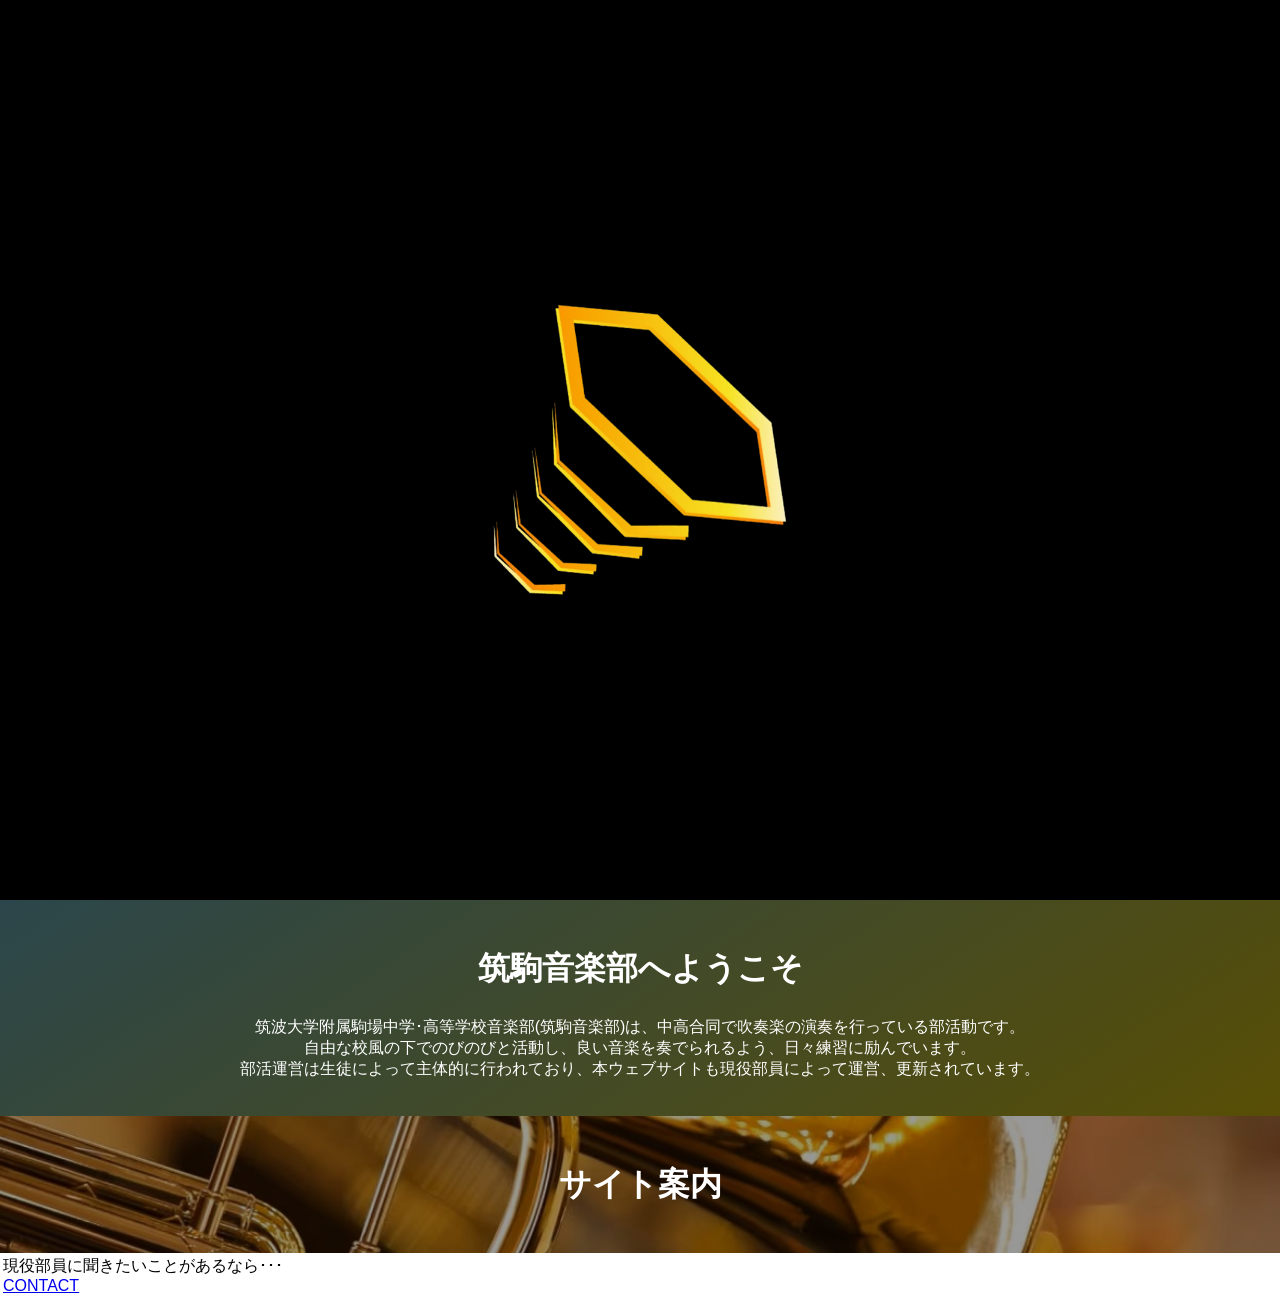
==== index.html @ a9839ea7 "2134" ====
<!DOCTYPE html>
<html lang="ja">
    <head>
        <meta charset="UTF-8">
        <meta name="viewport" content="width=device-width, initial-scale=1.0">
        <title>筑駒音楽部 - 公式ウェブサイト</title>
        <link rel="stylesheet" href="style.css">
        <script src="script.js" defer></script>
    </head>
    <body>
        <div id="splash">
            <img src="images/logo_gold.png" alt="スプラッシュロゴ" id="splash-logo">
        </div>
        <header id="menu">
            <nav>
                <div class="logo">
                    <img src="images/header_logo.png" alt="ヘッダーロゴ">
                </div>
                <div class="hamburger" id="hamburger">
                    <span></span>
                    <span></span>
                    <span></span>
                </div>
                <ul id="nav-links">
                    <li><a href="index.html">HOME</a></li>
                    <li><a href="#">CONTACT</a></li>
                </ul>
            </nav>
            <div class="fullscreen-menu" id="fullscreen-menu">
                <ul>
                    <li><a href="index.html">HOME</a></li>
                    <li><a href="#">CONTACT</a></li>
                </ul>
            </div>
        </header>
        <section id="hero">
            <img src="images/top.png" alt="トップロゴ" id="hero-logo">
        </section>
        <section id="about">
            <div class="about-text">
                <h1 class="fade-item title">
                    筑駒音楽部へ<br class="br-sp">ようこそ
                </h1>
                <p class="fade-item text">
                    筑波大学附属駒場中学･<br class="br-sp">高等学校音楽部(筑駒音楽部)は、<br class="br-tb"><br class="br-sp">中高合同で吹奏楽の演奏を<br class="br-sp">行っている部活動です。<br class="br-sp"><br>
                    自由な校風の下でのびのびと<br class="br-sp">活動し、良い音楽を奏でられるよう、<br class="br-tb"><br class="br-sp">日々練習に励んでいます。<br class="br-sp"><br>
                    部活運営は生徒によって<br class="br-sp">主体的に行われており、<br class="br-sp">本ウェブサイトも<br class="br-tb">現役部員に<br class="br-sp">よって運営、更新されています。
                </p>
            </div>
        </section>
        <section id="guide-menu">
            <h1 class="fade-item title">
                <div id="guide-menu-text">サイト案内</div>
            </h1>
        </section>
        <section id="guide">
            <table>
                <tr>
                    <td>
                        <div class="guide-if">現役部員に聞きたいことがあるなら･･･</div>
                        <a href="#" class="guide-site">CONTACT</a>
                    </td>
                </tr>
            </table>
        </section>
    </body>
</html>
---- style.css ----
body {
    margin: 0;
    padding: 0;
    height: 100%;
    font-family: 'Lucida Sans Unicode', 'Yu Gothic UI Light', 'Lucida Sans', 'Lucida Sans Regular', 'Lucida Grande', Verdana, sans-serif
}

#splash {
    position: fixed;
    inset: 0;
    background-color: black;
    display: flex;
    justify-content: center;
    align-items: center;
    z-index: 100;
    opacity: 1;
    transition: opacity 1s ease;
}

#splash.fade-out {
    opacity: 0;
    pointer-events: none;
}

#splash-logo {
    width: 90vw;
    height: auto;
    max-width: 300px;
    opacity: 0;
    clip-path: polygon(0% 100%, 0% 100%, 0% 100%, 0% 100%); /* 左下に点1つ */
    animation: revealDiagonal 2s forwards;
}

/* 左下→右上にフェードイン */
@keyframes revealDiagonal {
    0% {
        opacity: 0;
        clip-path: polygon(0% 100%, 0% 100%, 0% 100%, 0% 100%);
    }
    100% {
        opacity: 1;
        clip-path: polygon(0% 100%, 100% 100%, 100% 0%, 0% 0%); /* 全体表示 */
    }
}

#menu {
    position: fixed;
    top: 0;
    left: 0;
    width: 100%;
    background-color: rgba(0, 0, 0, 0.8);
    opacity: 0;
    transition: opacity 1s ease;
    z-index: 100;
}

#menu.visible {
    opacity: 1;
}

#menu .logo img {
    height: 40px;         /* メニューに合わせた高さ */
    width: auto;           /* 縦横比を保持 */
    display: block;
}

/* nav 内の配置調整 */
#menu nav {
    display: flex;
    justify-content: space-between;
    align-items: center;
    padding: 10px 30px;   /* 余白を少し広げてロゴ分スペース確保 */
}

/* PC用：通常メニュー */
#menu ul {
    list-style: none;
    display: flex;
    margin: 0;
    padding: 0;
    gap: 20px;
}

#menu ul li a {
    color: white;
    text-decoration: none;
    font-weight: bold;
}

.hamburger {
    display: none;
    flex-direction: column;
    justify-content: space-around;
    width: 25px;
    height: 20px;
    cursor: pointer;
}

.hamburger span {
    display: block;
    height: 3px;
    background: white;
    border-radius: 2px;
}

.fullscreen-menu {
    display: none;
}

/* ヒーローセクション */
#hero {
    height: 100vh;
    height: 100svh;
    width: 100%;
    background-image: url('images/top_background.png');
    background-position: center;
    background-size: cover;
    background-repeat: no-repeat;
    background-attachment: fixed;
    display: flex;
    justify-content: center;
    align-items: center;
    position: relative;
    overflow: hidden;
}

#hero-logo {
    width: 90vw;
    max-width: 640px;
    height: auto;
    opacity: 0;
    transition: opacity 2s ease;
}

#about {
    background-image: linear-gradient(147deg, #2b464b, #584e05);;
    color: white;
    padding: 20px 8px;
    display: flex;
    justify-content: center;
    align-items: center;
    text-align: center;
}

.about-text {
    max-width: 840px;
}

.fade-item {
    opacity: 0;
    transform: translateY(10px);
    transition: opacity 0.5s ease, transform 0.5s ease;
}

.fade-item.visible {
    opacity: 1;
    transform: translateY(0);
}

.fade-item.title {
    transition-delay: 0.2s;
    font-size: 2em;
    font-weight: bolder;
}

.fade-item.text {
    transition-delay: 0.4s;
    font-size: 1rem;
}

.br-tb {
    display: none;
}

.br-sp {
    display: none;
}

#guide-menu {
    background-image: url('images/guide.png');
    background-position: center;
    background-size: cover;
    background-repeat: no-repeat;
    color: white;
    padding: 20px 8px;
    display: flex;
    justify-content: center;
    align-items: center;
    text-align: center;
}

.guide-menu-text {
    font-size: 1.8rem;
    font-weight: bolder;
}

#content {
    height: 1000px;
    background-color: #00bfff;
}

/* レスポンシブ調整：タブレット・スマホ用 */
@media (max-width: 768px) {
    #menu ul {
        position: fixed;
        top: 60px;
        right: -100%;
        flex-direction: column;
        background-color: rgba(0, 0, 0, 0.95);
        width: 200px;
        padding: 20px;
        gap: 20px;
        transition: right 0.3s ease;
    }

    #menu ul.show {
        right: 0;
    }

    #hero {
        background-attachment: scroll; /* ← モバイルではこちら推奨 */
    }

    #hero-logo {
        width: 90vw;  /* 画面横幅いっぱい */
        height: auto;
    }

    /* ハンバーガーメニュー表示 */
    .hamburger {
        display: flex;
    }

    .fullscreen-menu {
        position: fixed;
        top: 0;
        left: 0;
        width: 100%;
        height: 100%;
        background: rgba(15, 15, 15, 0.95);
        display: flex;
        justify-content: center;
        align-items: center;
        opacity: 0;
        visibility: hidden;
        transition: opacity 0.5s ease, visibility 0.5s;
        z-index: 1000;
    }

    .fullscreen-menu ul {
        list-style: none;
        text-align: center;
        padding: 0;
    }

    .fullscreen-menu ul li {
        margin: 20px 0;
    }

    .fullscreen-menu ul li a {
        font-size: 2rem;
        color: white;
        text-decoration: none;
        transition: color 0.3s;
    }

    .fullscreen-menu ul li a:hover {
        color: #00bfff;
    }

/* ====== 開いたときの状態 ====== */
    .fullscreen-menu.active {
        opacity: 1;
        visibility: visible;
        animation: slideDown 0.6s ease forwards;
    }

    @keyframes slideDown {
        from { transform: translateY(-20%); }
        to { transform: translateY(0); }
    }

    /* ハンバーガーメニュー（モバイル用） */
    #nav-links {
        position: fixed;
        top: 0;
        left: 0;
        width: 100vw;
        height: 100vh;
        background: rgba(0, 0, 0, 0.9);
        flex-direction: column;
        justify-content: flex-start;
        align-items: center;
        opacity: 0;
        display: none;
        z-index: 999;
        margin: 0;
        padding-left: 0;
        box-sizing: border-box;
    }

    #nav-links.fade-in {
        animation: fadeIn 0.3s ease-in-out forwards;
    }

    #nav-links.fade-out {
        animation: fadeOut 0.3s ease-in-out forwards;
    }

    @keyframes fadeIn {
        from { opacity: 0; }
        to { opacity: 1; }
    }

    @keyframes fadeOut {
        from { opacity: 1; }
        to { opacity: 0; }
    }

/* メニュー内リンク */
    #nav-links li {
        margin: 20px 0;
    }

    #nav-links a {
        color: white;
        font-size: 1.8rem;
        text-decoration: none;
    }

    #about {
        padding: 80px 8%;
    }

    .about-text h2 {
        font-size: 2rem;
    }

    .about-text p {
        font-size: 1rem;
        line-height: 1.8;
    }

    .br-tb {
        display: inline;
    }
}

@media (max-width: 480px) {
    #hero {
        background-attachment: scroll; /* ← モバイルではこちら推奨 */
    }

    #hero-logo {
        width: 95vw;  /* 小さいスマホは少し余白 */
        height: auto;
    }

    .br-tb {
        display: none;
    }

    .br-sp {
        display: inline;
    }
}
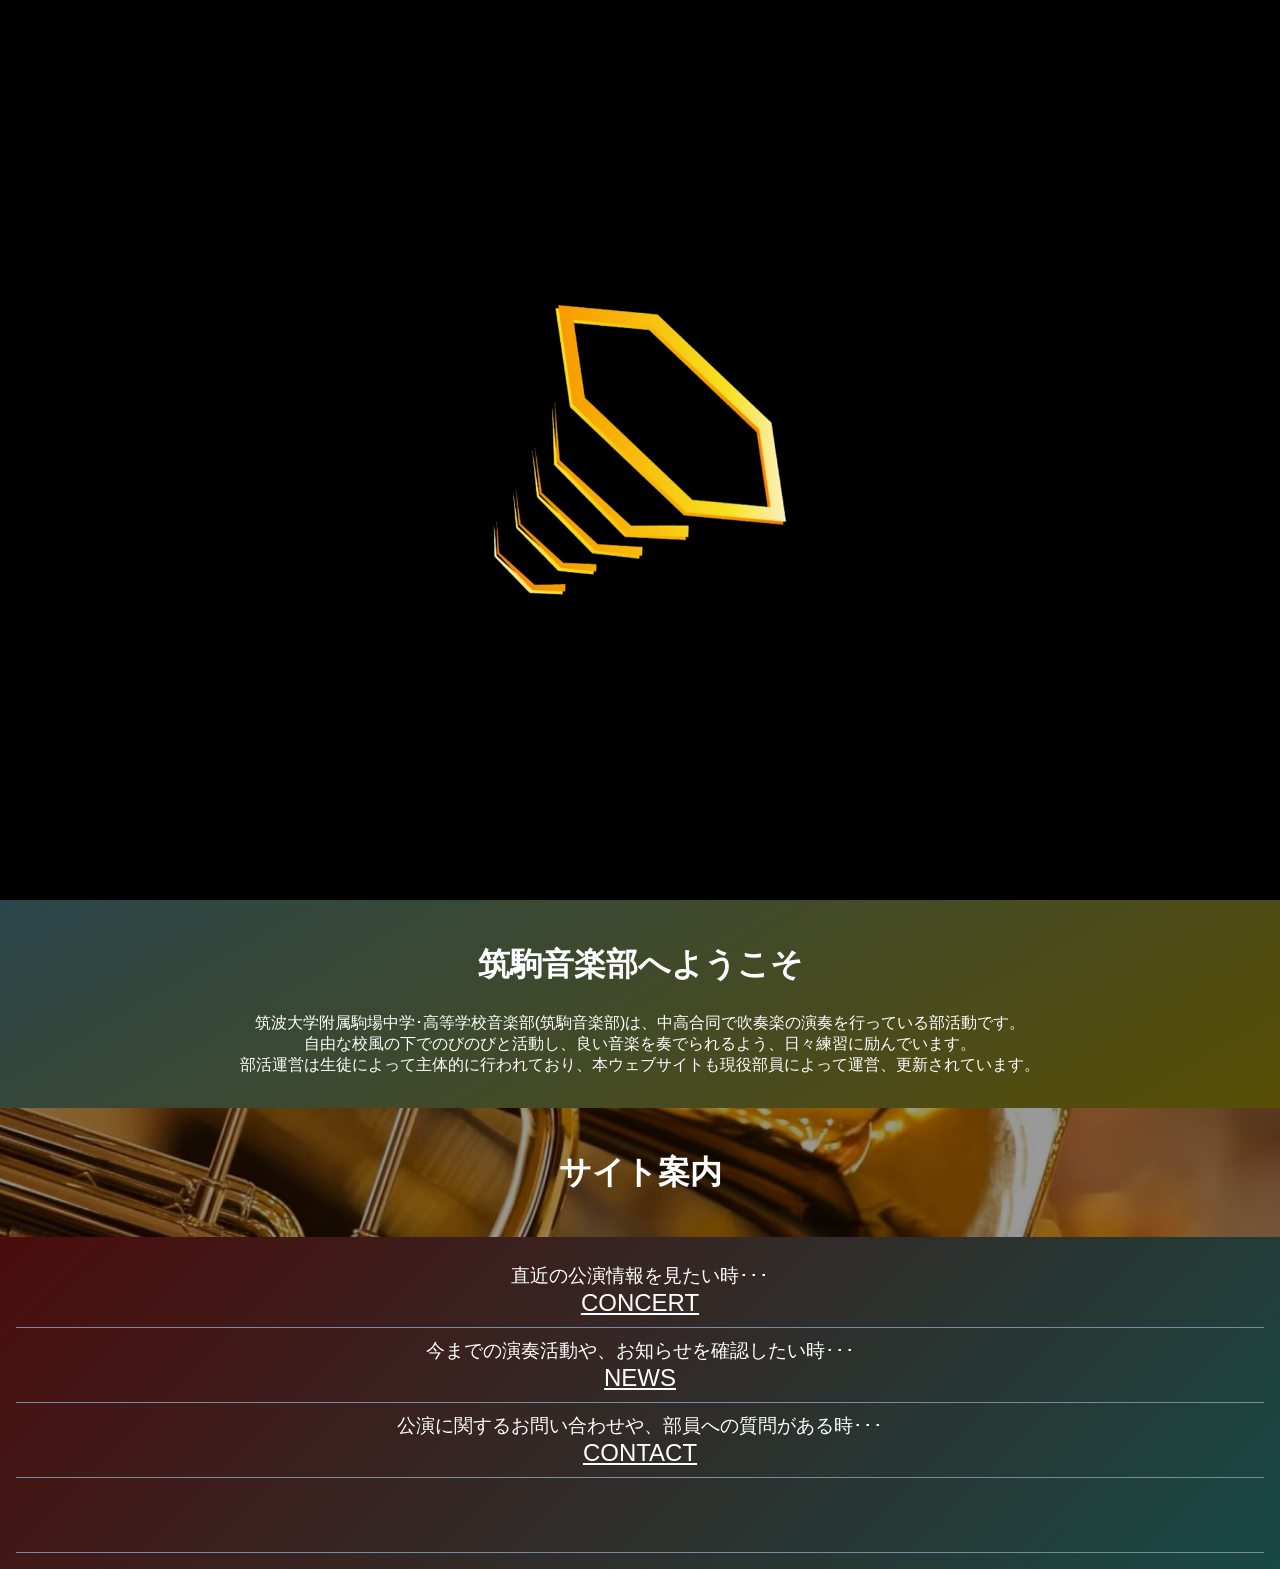
==== commit 1b48ceb6: "0956" ====
--- a/index.html
+++ b/index.html
@@ -22,8 +22,21 @@
                     <span></span>
                 </div>
                 <ul id="nav-links">
-                    <li><a href="index.html">HOME</a></li>
-                    <li><a href="#">CONTACT</a></li>
+                    <li>
+                        <a href="index.html">HOME</a>
+                    </li>
+                    <li>
+                        <a href="#">CONCERT</a>
+                    </li>
+                    <li>
+                        <a href="#">NEWS</a>
+                    </li>
+                    <li>
+                        <a href="#">CONTACT</a>
+                    </li>
+                    <li>
+                        <a href="#">JOIN US</a>
+                    </li>
                 </ul>
             </nav>
             <div class="fullscreen-menu" id="fullscreen-menu">
@@ -54,11 +67,29 @@
             </h1>
         </section>
         <section id="guide">
-            <table>
+            <table class="guide-table">
                 <tr>
-                    <td>
-                        <div class="guide-if">現役部員に聞きたいことがあるなら･･･</div>
+                    <td class="fade-item text">
+                        <div class="guide-if">直近の公演情報を見たい時･･･</div>
+                        <a href="#" class="guide-site">CONCERT</a>
+                    </td>
+                </tr>
+                <tr>
+                    <td class="fade-item text">
+                        <div class="guide-if">今までの演奏活動や、<br class="br-sp">お知らせを確認したい時･･･</div>
+                        <a href="#" class="guide-site">NEWS</a>
+                    </td>
+                </tr>
+                <tr>
+                    <td class="fade-item text">
+                        <div class="guide-if">公演に関するお問い合わせや、<br class="br-sp">部員への質問がある時･･･</div>
                         <a href="#" class="guide-site">CONTACT</a>
+                    </td>
+                </tr>
+                <tr>
+                    <td class="fade-item text">
+                        <div class="guide-if">(内部生用)筑駒音楽部に<br class="br-sp">興味を持った時･･･</div>
+                        <a href="#" class="guide-site">JOIN US</a>
                     </td>
                 </tr>
             </table>
--- a/style.css
+++ b/style.css
@@ -133,9 +133,9 @@
 }
 
 #about {
-    background-image: linear-gradient(147deg, #2b464b, #584e05);;
-    color: white;
-    padding: 20px 8px;
+    background-image: linear-gradient(150deg, #2b464b, #584e05);;
+    color: white;
+    padding: 16px 8px;
     display: flex;
     justify-content: center;
     align-items: center;
@@ -182,7 +182,7 @@
     background-size: cover;
     background-repeat: no-repeat;
     color: white;
-    padding: 20px 8px;
+    padding: 16px 8px;
     display: flex;
     justify-content: center;
     align-items: center;
@@ -190,8 +190,41 @@
 }
 
 .guide-menu-text {
-    font-size: 1.8rem;
+    font-size: 2.4rem;
     font-weight: bolder;
+}
+
+#guide {
+    background-image: linear-gradient(135deg, #4b0c0c, #184944);
+    padding: 16px;
+}
+
+.guide-table {
+    width: 100%;
+    text-align: center;
+    border-collapse: collapse;
+    border-spacing: 0;
+}
+
+.guide-table th {
+    padding: 10px;
+    border-bottom: solid 4px #778ca3;
+    color: #778ca3
+}
+
+.guide-table td {
+    padding: 10px;
+    border-bottom: solid 1px #778ca3;
+}
+
+.guide-if {
+    color: white;
+    font-size: 1.2rem;
+}
+
+.guide-site {
+    color: white;
+    font-size: 1.5rem;
 }
 
 #content {
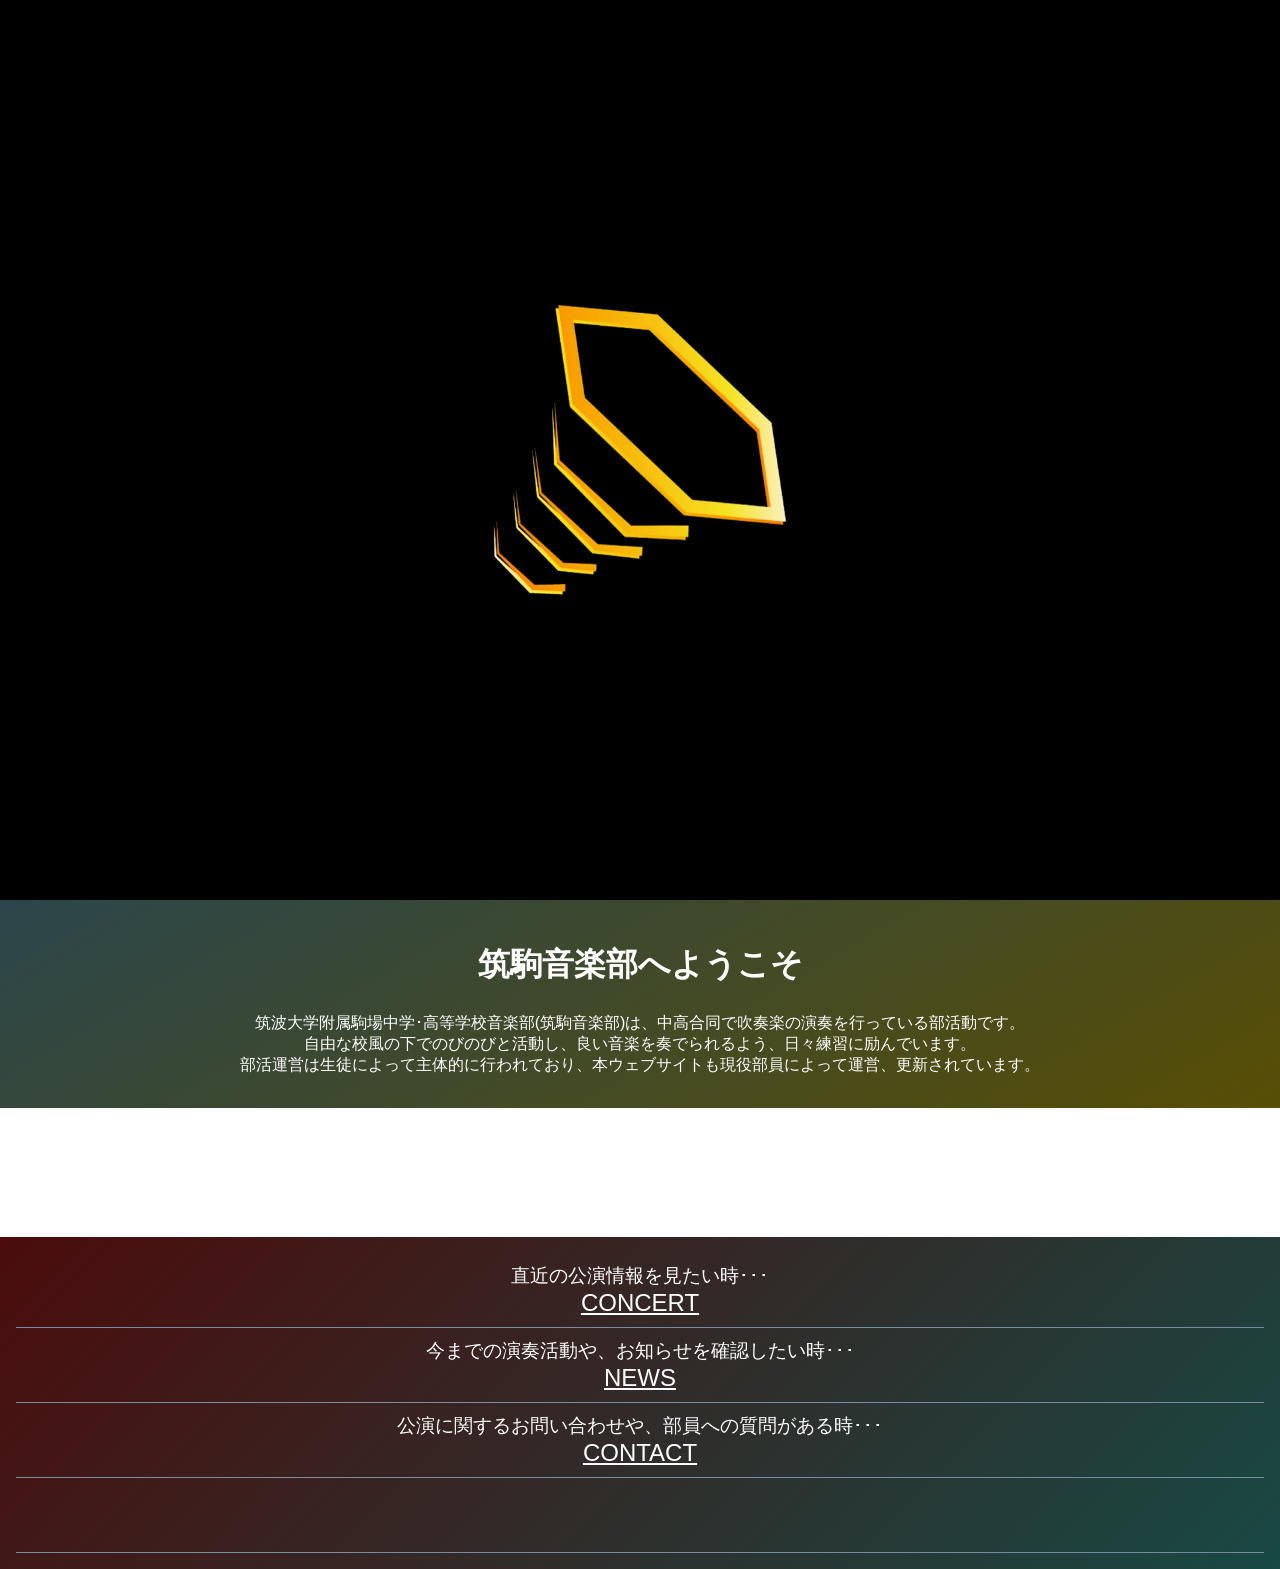
==== commit 6f01be84: "1013" ====
--- a/index.html
+++ b/index.html
@@ -3,9 +3,9 @@
     <head>
         <meta charset="UTF-8">
         <meta name="viewport" content="width=device-width, initial-scale=1.0">
-        <title>筑駒音楽部 - 公式ウェブサイト</title>
-        <link rel="stylesheet" href="style.css">
-        <script src="script.js" defer></script>
+        <title>筑駒音楽部 - HOME</title>
+        <link rel="stylesheet" href="styles/style.css">
+        <script src="scripts/script.js" defer></script>
     </head>
     <body>
         <div id="splash">
@@ -26,23 +26,36 @@
                         <a href="index.html">HOME</a>
                     </li>
                     <li>
-                        <a href="#">CONCERT</a>
+                        <a href="concert.html">CONCERT</a>
                     </li>
                     <li>
-                        <a href="#">NEWS</a>
+                        <a href="news.html">NEWS</a>
                     </li>
                     <li>
-                        <a href="#">CONTACT</a>
+                        <a href="contact.html">CONTACT</a>
                     </li>
                     <li>
-                        <a href="#">JOIN US</a>
+                        <a href="join-us.html">JOIN US</a>
                     </li>
                 </ul>
             </nav>
             <div class="fullscreen-menu" id="fullscreen-menu">
                 <ul>
-                    <li><a href="index.html">HOME</a></li>
-                    <li><a href="#">CONTACT</a></li>
+                    <li>
+                        <a href="index.html">HOME</a>
+                    </li>
+                    <li>
+                        <a href="concert.html">CONCERT</a>
+                    </li>
+                    <li>
+                        <a href="news.html">NEWS</a>
+                    </li>
+                    <li>
+                        <a href="contact.html">CONTACT</a>
+                    </li>
+                    <li>
+                        <a href="join-us.html">JOIN US</a>
+                    </li>
                 </ul>
             </div>
         </header>
@@ -71,25 +84,25 @@
                 <tr>
                     <td class="fade-item text">
                         <div class="guide-if">直近の公演情報を見たい時･･･</div>
-                        <a href="#" class="guide-site">CONCERT</a>
+                        <a href="concert.html" class="guide-site">CONCERT</a>
                     </td>
                 </tr>
                 <tr>
                     <td class="fade-item text">
                         <div class="guide-if">今までの演奏活動や、<br class="br-sp">お知らせを確認したい時･･･</div>
-                        <a href="#" class="guide-site">NEWS</a>
+                        <a href="news.html" class="guide-site">NEWS</a>
                     </td>
                 </tr>
                 <tr>
                     <td class="fade-item text">
                         <div class="guide-if">公演に関するお問い合わせや、<br class="br-sp">部員への質問がある時･･･</div>
-                        <a href="#" class="guide-site">CONTACT</a>
+                        <a href="contact.html" class="guide-site">CONTACT</a>
                     </td>
                 </tr>
                 <tr>
                     <td class="fade-item text">
                         <div class="guide-if">(内部生用)筑駒音楽部に<br class="br-sp">興味を持った時･･･</div>
-                        <a href="#" class="guide-site">JOIN US</a>
+                        <a href="join-us.html" class="guide-site">JOIN US</a>
                     </td>
                 </tr>
             </table>
--- a/styles/style.css
+++ b/styles/style.css
@@ -0,0 +1,399 @@
+body {
+    margin: 0;
+    padding: 0;
+    height: 100%;
+    font-family: 'Lucida Sans Unicode', 'Yu Gothic UI Light', 'Lucida Sans', 'Lucida Sans Regular', 'Lucida Grande', Verdana, sans-serif
+}
+
+#splash {
+    position: fixed;
+    inset: 0;
+    background-color: black;
+    display: flex;
+    justify-content: center;
+    align-items: center;
+    z-index: 100;
+    opacity: 1;
+    transition: opacity 1s ease;
+}
+
+#splash.fade-out {
+    opacity: 0;
+    pointer-events: none;
+}
+
+#splash-logo {
+    width: 90vw;
+    height: auto;
+    max-width: 300px;
+    opacity: 0;
+    clip-path: polygon(0% 100%, 0% 100%, 0% 100%, 0% 100%); /* 左下に点1つ */
+    animation: revealDiagonal 2s forwards;
+}
+
+/* 左下→右上にフェードイン */
+@keyframes revealDiagonal {
+    0% {
+        opacity: 0;
+        clip-path: polygon(0% 100%, 0% 100%, 0% 100%, 0% 100%);
+    }
+    100% {
+        opacity: 1;
+        clip-path: polygon(0% 100%, 100% 100%, 100% 0%, 0% 0%); /* 全体表示 */
+    }
+}
+
+#menu {
+    position: fixed;
+    top: 0;
+    left: 0;
+    width: 100%;
+    background-color: rgba(0, 0, 0, 0.8);
+    opacity: 0;
+    transition: opacity 1s ease;
+    z-index: 100;
+}
+
+#menu.visible {
+    opacity: 1;
+}
+
+#menu .logo img {
+    height: 40px;         /* メニューに合わせた高さ */
+    width: auto;           /* 縦横比を保持 */
+    display: block;
+}
+
+/* nav 内の配置調整 */
+#menu nav {
+    display: flex;
+    justify-content: space-between;
+    align-items: center;
+    padding: 10px 30px;   /* 余白を少し広げてロゴ分スペース確保 */
+}
+
+/* PC用：通常メニュー */
+#menu ul {
+    list-style: none;
+    display: flex;
+    margin: 0;
+    padding: 0;
+    gap: 20px;
+}
+
+#menu ul li a {
+    color: white;
+    text-decoration: none;
+    font-weight: bold;
+}
+
+.hamburger {
+    display: none;
+    flex-direction: column;
+    justify-content: space-around;
+    width: 25px;
+    height: 20px;
+    cursor: pointer;
+}
+
+.hamburger span {
+    display: block;
+    height: 3px;
+    background: white;
+    border-radius: 2px;
+}
+
+.fullscreen-menu {
+    display: none;
+}
+
+/* ヒーローセクション */
+#hero {
+    height: 100vh;
+    height: 100svh;
+    width: 100%;
+    background-image: url('images/top_background.png');
+    background-position: center;
+    background-size: cover;
+    background-repeat: no-repeat;
+    background-attachment: fixed;
+    display: flex;
+    justify-content: center;
+    align-items: center;
+    position: relative;
+    overflow: hidden;
+}
+
+#hero-logo {
+    width: 90vw;
+    max-width: 640px;
+    height: auto;
+    opacity: 0;
+    transition: opacity 2s ease;
+}
+
+#about {
+    background-image: linear-gradient(150deg, #2b464b, #584e05);;
+    color: white;
+    padding: 16px 8px;
+    display: flex;
+    justify-content: center;
+    align-items: center;
+    text-align: center;
+}
+
+.about-text {
+    max-width: 840px;
+}
+
+.fade-item {
+    opacity: 0;
+    transform: translateY(10px);
+    transition: opacity 0.5s ease, transform 0.5s ease;
+}
+
+.fade-item.visible {
+    opacity: 1;
+    transform: translateY(0);
+}
+
+.fade-item.title {
+    transition-delay: 0.2s;
+    font-size: 2em;
+    font-weight: bolder;
+}
+
+.fade-item.text {
+    transition-delay: 0.4s;
+    font-size: 1rem;
+}
+
+.br-tb {
+    display: none;
+}
+
+.br-sp {
+    display: none;
+}
+
+#guide-menu {
+    background-image: url('images/guide.png');
+    background-position: center;
+    background-size: cover;
+    background-repeat: no-repeat;
+    color: white;
+    padding: 16px 8px;
+    display: flex;
+    justify-content: center;
+    align-items: center;
+    text-align: center;
+}
+
+.guide-menu-text {
+    font-size: 2.4rem;
+    font-weight: bolder;
+}
+
+#guide {
+    background-image: linear-gradient(135deg, #4b0c0c, #184944);
+    padding: 16px;
+}
+
+.guide-table {
+    width: 100%;
+    text-align: center;
+    border-collapse: collapse;
+    border-spacing: 0;
+}
+
+.guide-table th {
+    padding: 10px;
+    border-bottom: solid 4px #778ca3;
+    color: #778ca3
+}
+
+.guide-table td {
+    padding: 10px;
+    border-bottom: solid 1px #778ca3;
+}
+
+.guide-if {
+    color: white;
+    font-size: 1.2rem;
+}
+
+.guide-site {
+    color: white;
+    font-size: 1.5rem;
+}
+
+#content {
+    height: 1000px;
+    background-color: #00bfff;
+}
+
+/* レスポンシブ調整：タブレット・スマホ用 */
+@media (max-width: 768px) {
+    #menu ul {
+        position: fixed;
+        top: 60px;
+        right: -100%;
+        flex-direction: column;
+        background-color: rgba(0, 0, 0, 0.95);
+        width: 200px;
+        padding: 20px;
+        gap: 20px;
+        transition: right 0.3s ease;
+    }
+
+    #menu ul.show {
+        right: 0;
+    }
+
+    #hero {
+        background-attachment: scroll; /* ← モバイルではこちら推奨 */
+    }
+
+    #hero-logo {
+        width: 90vw;  /* 画面横幅いっぱい */
+        height: auto;
+    }
+
+    /* ハンバーガーメニュー表示 */
+    .hamburger {
+        display: flex;
+    }
+
+    .fullscreen-menu {
+        position: fixed;
+        top: 0;
+        left: 0;
+        width: 100%;
+        height: 100%;
+        background: rgba(15, 15, 15, 0.95);
+        display: flex;
+        justify-content: center;
+        align-items: center;
+        opacity: 0;
+        visibility: hidden;
+        transition: opacity 0.5s ease, visibility 0.5s;
+        z-index: 1000;
+    }
+
+    .fullscreen-menu ul {
+        list-style: none;
+        text-align: center;
+        padding: 0;
+    }
+
+    .fullscreen-menu ul li {
+        margin: 20px 0;
+    }
+
+    .fullscreen-menu ul li a {
+        font-size: 2rem;
+        color: white;
+        text-decoration: none;
+        transition: color 0.3s;
+    }
+
+    .fullscreen-menu ul li a:hover {
+        color: #00bfff;
+    }
+
+/* ====== 開いたときの状態 ====== */
+    .fullscreen-menu.active {
+        opacity: 1;
+        visibility: visible;
+        animation: slideDown 0.6s ease forwards;
+    }
+
+    @keyframes slideDown {
+        from { transform: translateY(-20%); }
+        to { transform: translateY(0); }
+    }
+
+    /* ハンバーガーメニュー（モバイル用） */
+    #nav-links {
+        position: fixed;
+        top: 0;
+        left: 0;
+        width: 100vw;
+        height: 100vh;
+        background: rgba(0, 0, 0, 0.9);
+        flex-direction: column;
+        justify-content: flex-start;
+        align-items: center;
+        opacity: 0;
+        display: none;
+        z-index: 999;
+        margin: 0;
+        padding-left: 0;
+        box-sizing: border-box;
+    }
+
+    #nav-links.fade-in {
+        animation: fadeIn 0.3s ease-in-out forwards;
+    }
+
+    #nav-links.fade-out {
+        animation: fadeOut 0.3s ease-in-out forwards;
+    }
+
+    @keyframes fadeIn {
+        from { opacity: 0; }
+        to { opacity: 1; }
+    }
+
+    @keyframes fadeOut {
+        from { opacity: 1; }
+        to { opacity: 0; }
+    }
+
+/* メニュー内リンク */
+    #nav-links li {
+        margin: 20px 0;
+    }
+
+    #nav-links a {
+        color: white;
+        font-size: 1.8rem;
+        text-decoration: none;
+    }
+
+    #about {
+        padding: 80px 8%;
+    }
+
+    .about-text h2 {
+        font-size: 2rem;
+    }
+
+    .about-text p {
+        font-size: 1rem;
+        line-height: 1.8;
+    }
+
+    .br-tb {
+        display: inline;
+    }
+}
+
+@media (max-width: 480px) {
+    #hero {
+        background-attachment: scroll; /* ← モバイルではこちら推奨 */
+    }
+
+    #hero-logo {
+        width: 95vw;  /* 小さいスマホは少し余白 */
+        height: auto;
+    }
+
+    .br-tb {
+        display: none;
+    }
+
+    .br-sp {
+        display: inline;
+    }
+}
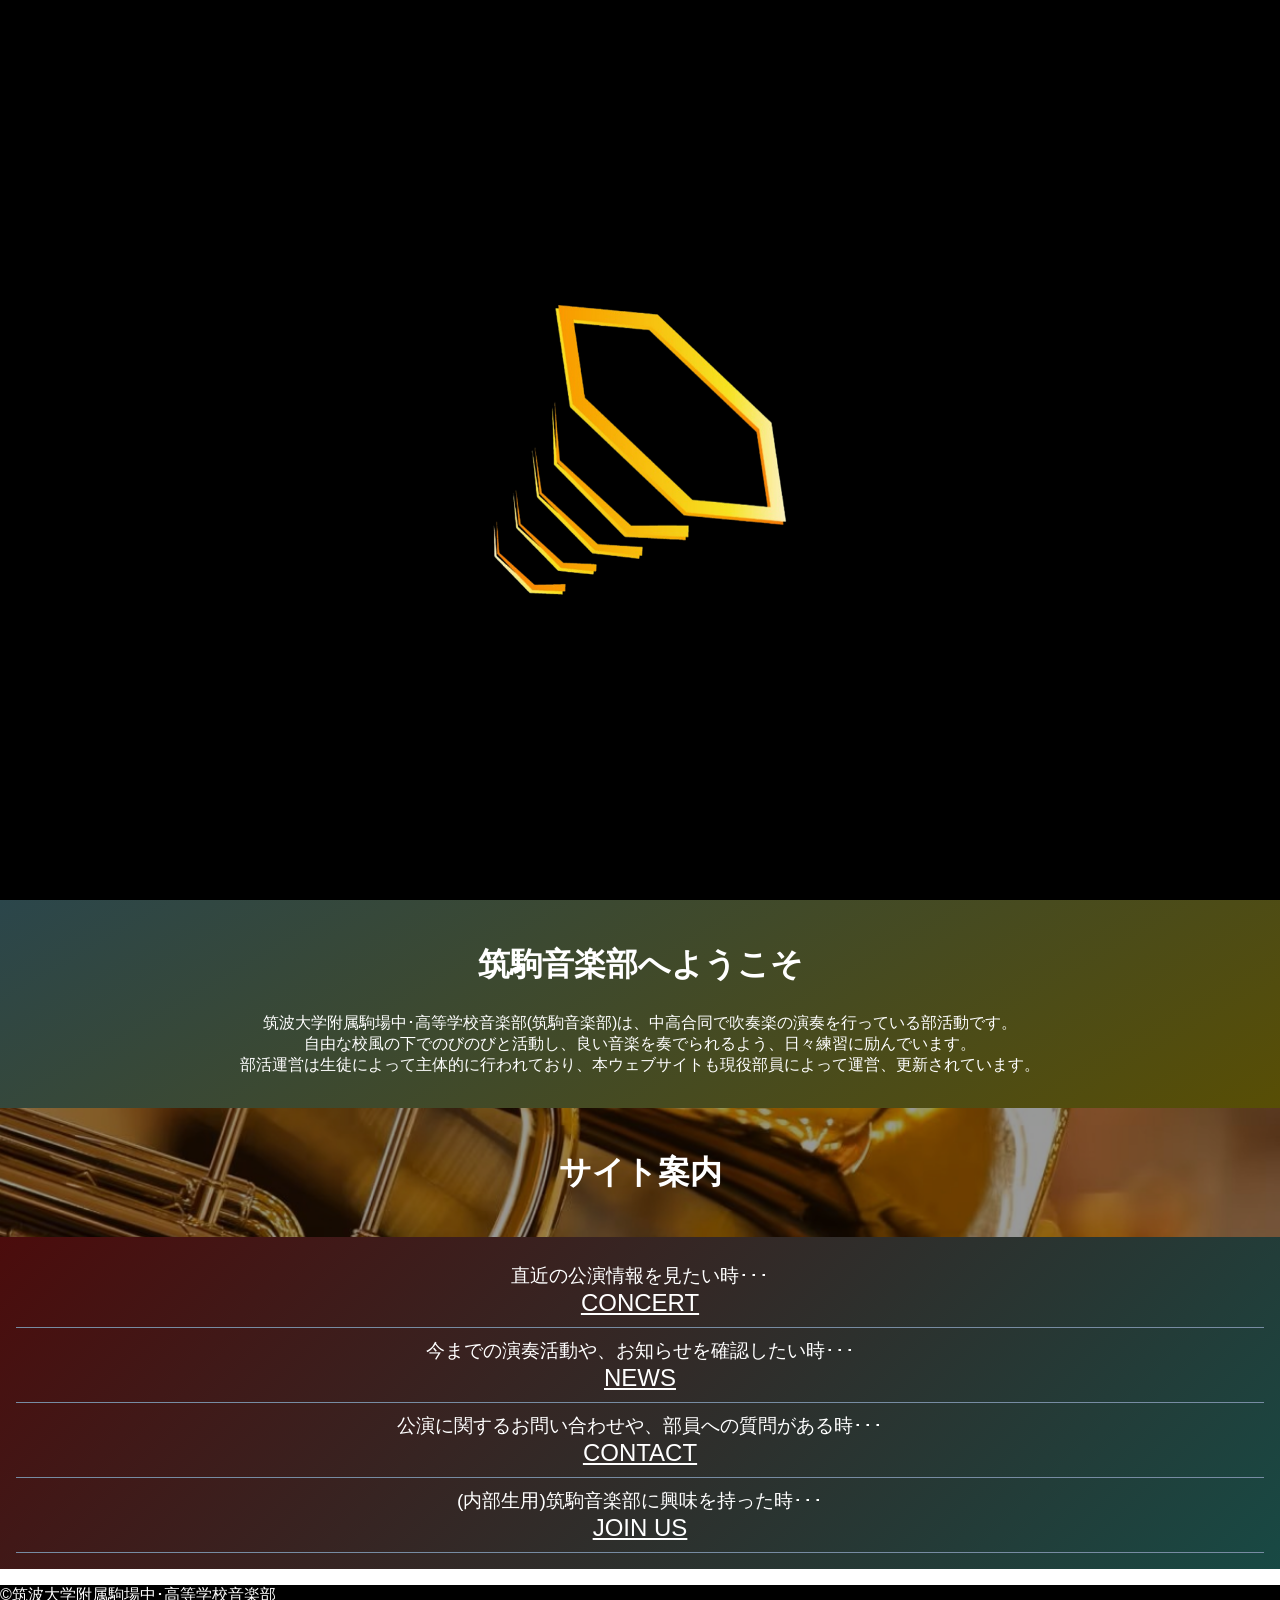
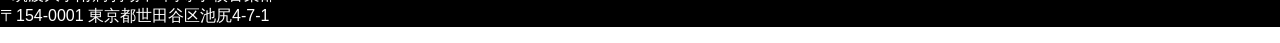
==== commit 505b435e: "1059" ====
--- a/index.html
+++ b/index.html
@@ -68,7 +68,7 @@
                     筑駒音楽部へ<br class="br-sp">ようこそ
                 </h1>
                 <p class="fade-item text">
-                    筑波大学附属駒場中学･<br class="br-sp">高等学校音楽部(筑駒音楽部)は、<br class="br-tb"><br class="br-sp">中高合同で吹奏楽の演奏を<br class="br-sp">行っている部活動です。<br class="br-sp"><br>
+                    筑波大学附属駒場中･<br class="br-sp">高等学校音楽部(筑駒音楽部)は、<br class="br-tb"><br class="br-sp">中高合同で吹奏楽の演奏を<br class="br-sp">行っている部活動です。<br class="br-sp"><br>
                     自由な校風の下でのびのびと<br class="br-sp">活動し、良い音楽を奏でられるよう、<br class="br-tb"><br class="br-sp">日々練習に励んでいます。<br class="br-sp"><br>
                     部活運営は生徒によって<br class="br-sp">主体的に行われており、<br class="br-sp">本ウェブサイトも<br class="br-tb">現役部員に<br class="br-sp">よって運営、更新されています。
                 </p>
@@ -107,5 +107,11 @@
                 </tr>
             </table>
         </section>
+        <footer>
+            <p>
+                ©筑波大学附属駒場中･高等学校音楽部<br>
+                〒154-0001 東京都世田谷区池尻4-7-1
+            </p>
+        </footer>
     </body>
 </html>
--- a/styles/style.css
+++ b/styles/style.css
@@ -112,7 +112,7 @@
     height: 100vh;
     height: 100svh;
     width: 100%;
-    background-image: url('images/top_background.png');
+    background-image: url('../images/top_background.png');
     background-position: center;
     background-size: cover;
     background-repeat: no-repeat;
@@ -177,7 +177,7 @@
 }
 
 #guide-menu {
-    background-image: url('images/guide.png');
+    background-image: url('../images/guide.png');
     background-position: center;
     background-size: cover;
     background-repeat: no-repeat;
@@ -227,9 +227,10 @@
     font-size: 1.5rem;
 }
 
-#content {
-    height: 1000px;
-    background-color: #00bfff;
+footer {
+    background-color: black;
+    color: white;
+    font-size: 1rem;
 }
 
 /* レスポンシブ調整：タブレット・スマホ用 */
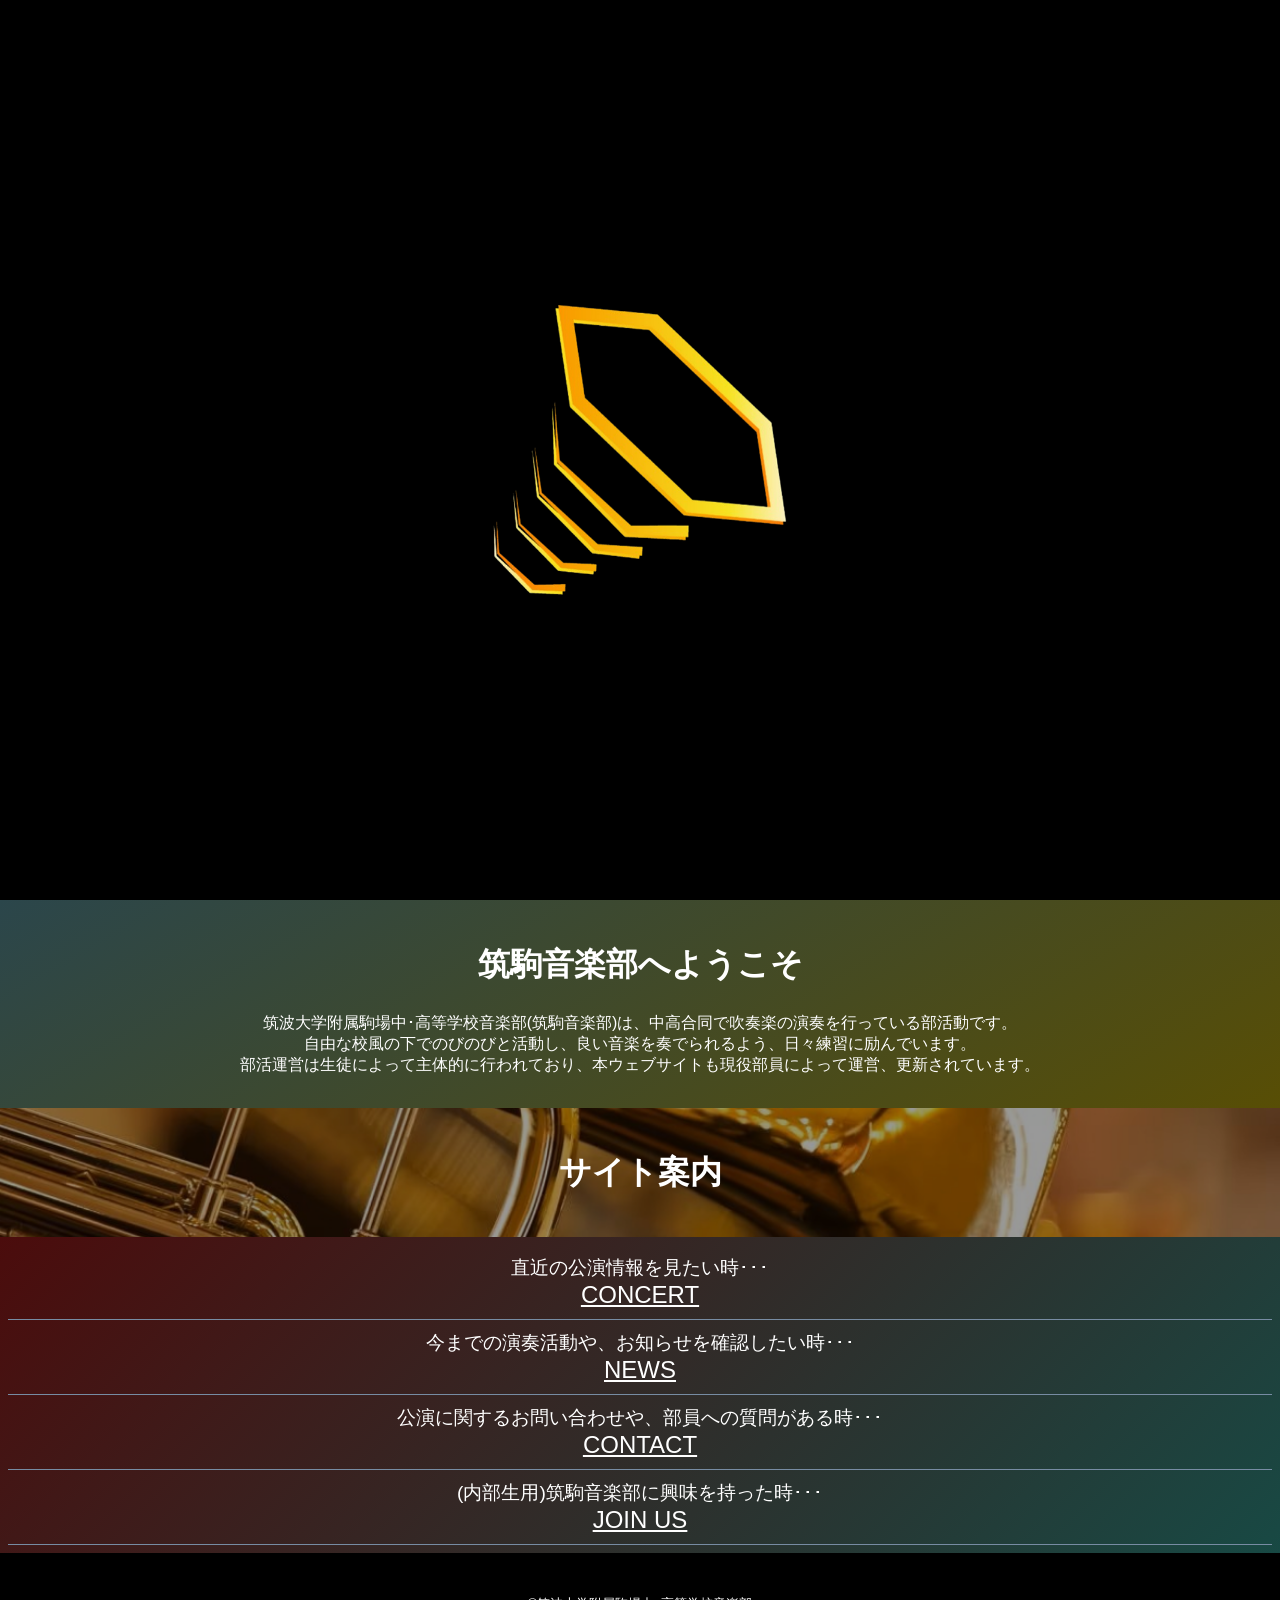
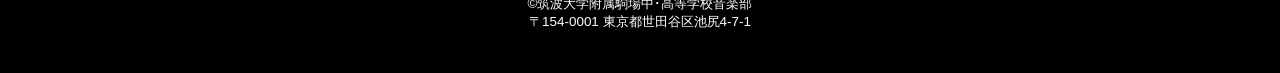
==== commit b068168b: "1001" ====
--- a/index.html
+++ b/index.html
@@ -9,7 +9,7 @@
     </head>
     <body>
         <div id="splash">
-            <img src="images/logo_gold.png" alt="スプラッシュロゴ" id="splash-logo">
+            <img src="images/splash_logo.png" alt="スプラッシュロゴ" id="splash-logo">
         </div>
         <header id="menu">
             <nav>
--- a/styles/style.css
+++ b/styles/style.css
@@ -27,7 +27,7 @@
     height: auto;
     max-width: 300px;
     opacity: 0;
-    clip-path: polygon(0% 100%, 0% 100%, 0% 100%, 0% 100%); /* 左下に点1つ */
+    clip-path: polygon(0% 100%, 0% 100%, 0% 100%, 0% 100%);
     animation: revealDiagonal 2s forwards;
 }
 
@@ -59,8 +59,8 @@
 }
 
 #menu .logo img {
-    height: 40px;         /* メニューに合わせた高さ */
-    width: auto;           /* 縦横比を保持 */
+    height: 40px;
+    width: auto;
     display: block;
 }
 
@@ -196,7 +196,7 @@
 
 #guide {
     background-image: linear-gradient(135deg, #4b0c0c, #184944);
-    padding: 16px;
+    padding: 8px;
 }
 
 .guide-table {
@@ -230,10 +230,14 @@
 footer {
     background-color: black;
     color: white;
-    font-size: 1rem;
-}
-
-/* レスポンシブ調整：タブレット・スマホ用 */
+    font-size: 0.84rem;
+    display: flex;
+    justify-content: center;
+    align-items: center;
+    text-align: center;
+    height: 120px;
+}
+
 @media (max-width: 768px) {
     #menu ul {
         position: fixed;
@@ -252,15 +256,14 @@
     }
 
     #hero {
-        background-attachment: scroll; /* ← モバイルではこちら推奨 */
+        background-attachment: scroll;
     }
 
     #hero-logo {
-        width: 90vw;  /* 画面横幅いっぱい */
+        width: 90vw;
         height: auto;
     }
 
-    /* ハンバーガーメニュー表示 */
     .hamburger {
         display: flex;
     }
@@ -292,7 +295,7 @@
     }
 
     .fullscreen-menu ul li a {
-        font-size: 2rem;
+        font-size: 1.2rem;
         color: white;
         text-decoration: none;
         transition: color 0.3s;
@@ -302,7 +305,6 @@
         color: #00bfff;
     }
 
-/* ====== 開いたときの状態 ====== */
     .fullscreen-menu.active {
         opacity: 1;
         visibility: visible;
@@ -314,7 +316,6 @@
         to { transform: translateY(0); }
     }
 
-    /* ハンバーガーメニュー（モバイル用） */
     #nav-links {
         position: fixed;
         top: 0;
@@ -351,14 +352,13 @@
         to { opacity: 0; }
     }
 
-/* メニュー内リンク */
     #nav-links li {
         margin: 20px 0;
     }
 
     #nav-links a {
         color: white;
-        font-size: 1.8rem;
+        font-size: 1.2rem;
         text-decoration: none;
     }
 
@@ -382,11 +382,11 @@
 
 @media (max-width: 480px) {
     #hero {
-        background-attachment: scroll; /* ← モバイルではこちら推奨 */
+        background-attachment: scroll;
     }
 
     #hero-logo {
-        width: 95vw;  /* 小さいスマホは少し余白 */
+        width: 95vw;
         height: auto;
     }
 
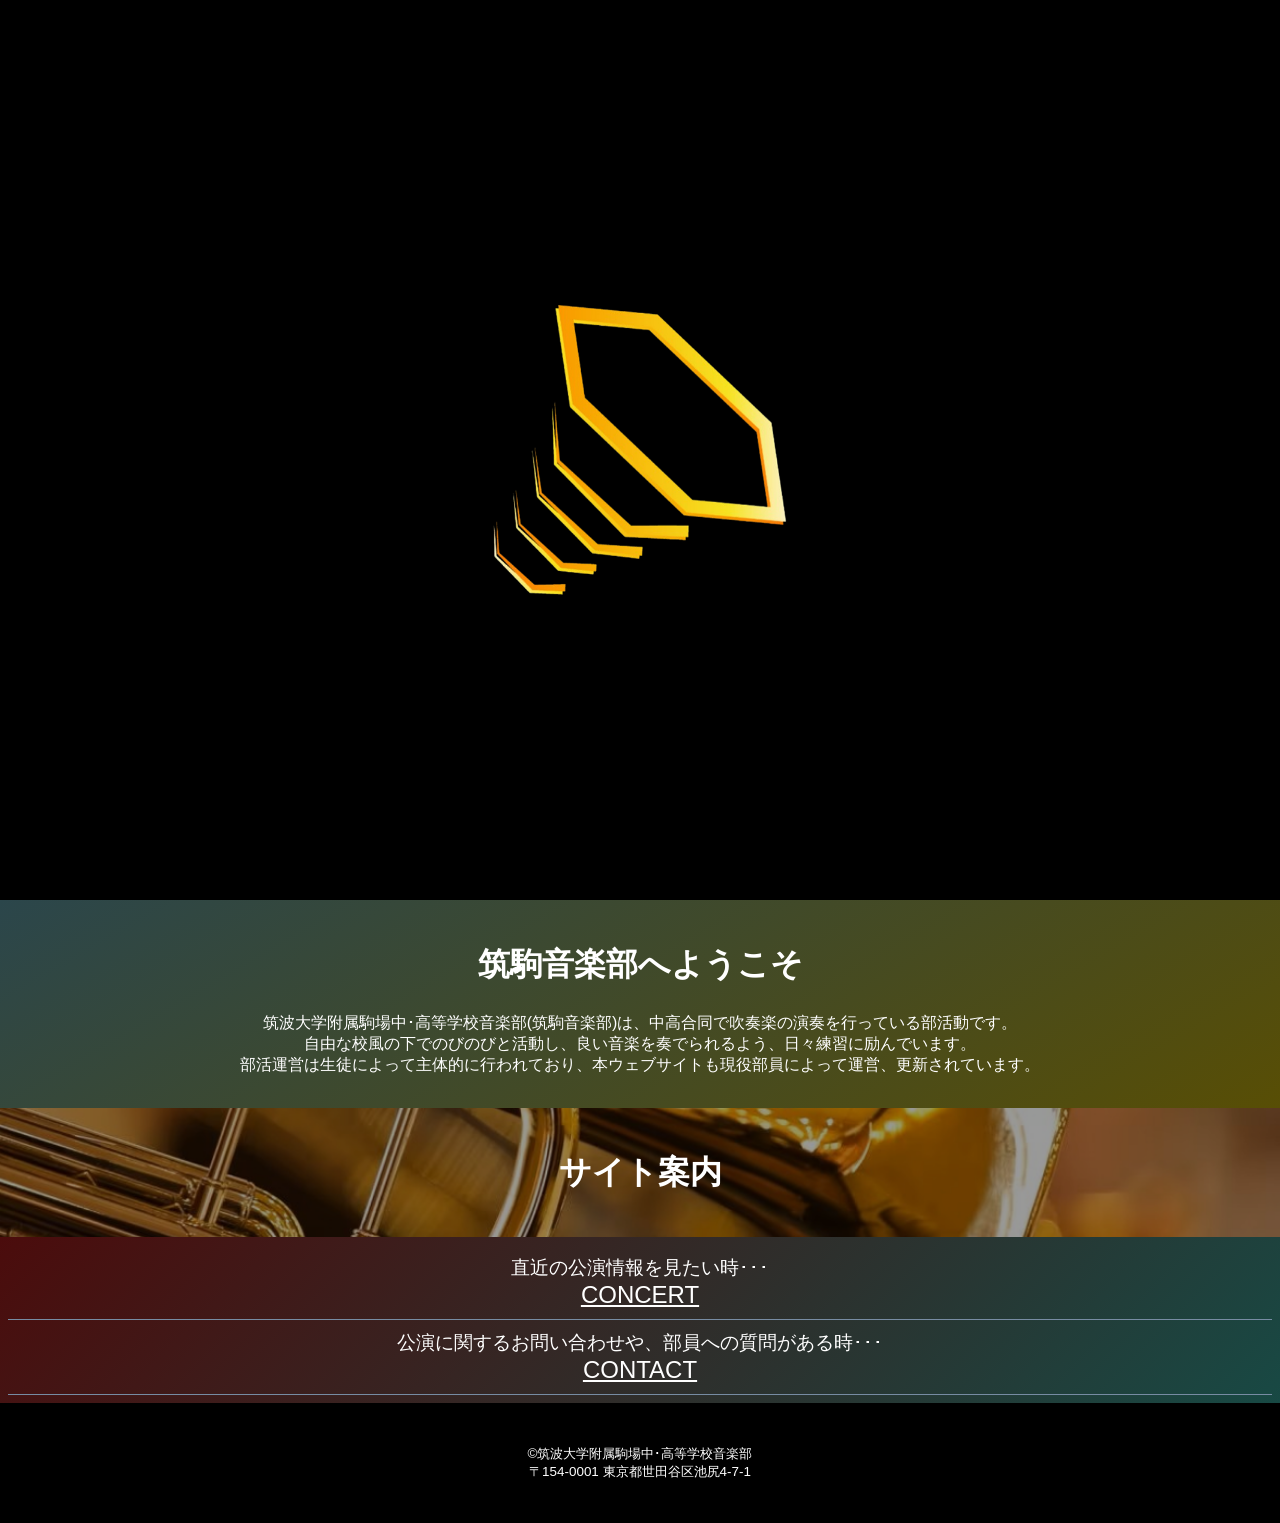
==== commit 4a8f223c: "1359" ====
--- a/index.html
+++ b/index.html
@@ -28,15 +28,15 @@
                     <li>
                         <a href="concert.html">CONCERT</a>
                     </li>
-                    <li>
+                    <!--<li>
                         <a href="news.html">NEWS</a>
-                    </li>
+                    </li>-->
                     <li>
                         <a href="contact.html">CONTACT</a>
                     </li>
-                    <li>
+                    <!--<li>
                         <a href="join-us.html">JOIN US</a>
-                    </li>
+                    </li>-->
                 </ul>
             </nav>
             <div class="fullscreen-menu" id="fullscreen-menu">
@@ -47,15 +47,15 @@
                     <li>
                         <a href="concert.html">CONCERT</a>
                     </li>
-                    <li>
+                    <!--<li>
                         <a href="news.html">NEWS</a>
-                    </li>
+                    </li>-->
                     <li>
                         <a href="contact.html">CONTACT</a>
                     </li>
-                    <li>
+                    <!--<li>
                         <a href="join-us.html">JOIN US</a>
-                    </li>
+                    </li>-->
                 </ul>
             </div>
         </header>
@@ -87,24 +87,24 @@
                         <a href="concert.html" class="guide-site">CONCERT</a>
                     </td>
                 </tr>
-                <tr>
+                <!--<tr>
                     <td class="fade-item text">
                         <div class="guide-if">今までの演奏活動や、<br class="br-sp">お知らせを確認したい時･･･</div>
                         <a href="news.html" class="guide-site">NEWS</a>
                     </td>
-                </tr>
+                </tr>-->
                 <tr>
                     <td class="fade-item text">
                         <div class="guide-if">公演に関するお問い合わせや、<br class="br-sp">部員への質問がある時･･･</div>
                         <a href="contact.html" class="guide-site">CONTACT</a>
                     </td>
                 </tr>
-                <tr>
+                <!--<tr>
                     <td class="fade-item text">
                         <div class="guide-if">(内部生用)筑駒音楽部に<br class="br-sp">興味を持った時･･･</div>
                         <a href="join-us.html" class="guide-site">JOIN US</a>
                     </td>
-                </tr>
+                </tr>-->
             </table>
         </section>
         <footer>
--- a/styles/style.css
+++ b/styles/style.css
@@ -133,7 +133,7 @@
 }
 
 #about {
-    background-image: linear-gradient(150deg, #2b464b, #584e05);;
+    background-image: linear-gradient(150deg, #2b464b, #584e05);
     color: white;
     padding: 16px 8px;
     display: flex;
